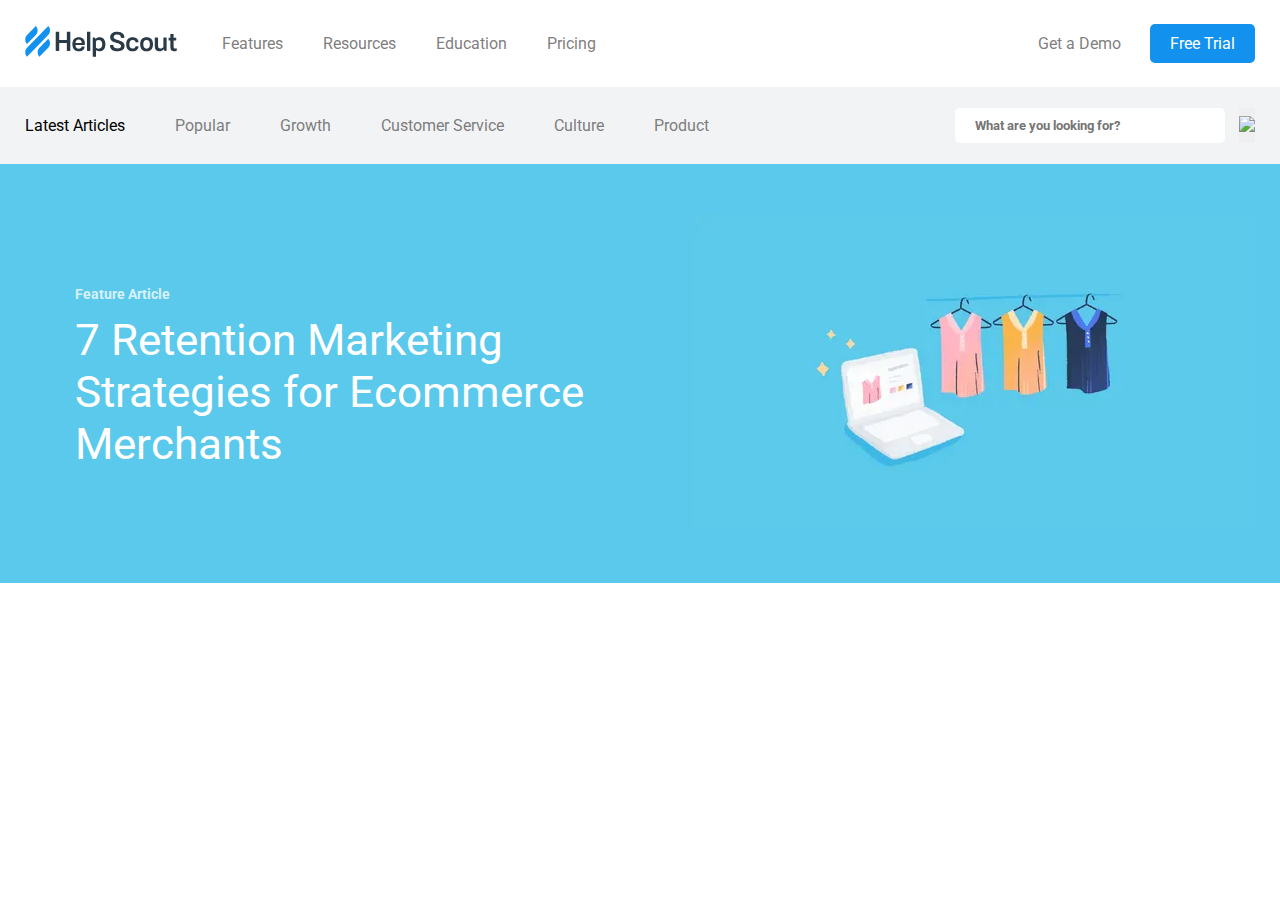
==== blog/index.html @ 037d073d "blog" ====
<!DOCTYPE html>
<html lang="en">
<head>
    <meta charset="UTF-8">
    <meta name="viewport" content="width=device-width, initial-scale=1.0">
    <link rel="stylesheet" href="style.css">
    <title>Blog</title>
</head>
<body>
    <div class="wrapper">
        <div class="header">
            <div class="logo">
                <img src="./assets/images/logo.svg" alt="logo">
            </div>
            <nav>
                <ul>
                    <li>
                        <a href="#">Features</a>
                    </li>
                    <li>
                        <a href="#">Resources</a>
                    </li>
                    <li>
                        <a href="#">Education</a>
                    </li>
                    <li>
                        <a href="#">Pricing</a>
                    </li>
                </ul>                  
                <div class="sub-menu">
                    <a href="#">Get a Demo</a>
                    <a href="#">Free Trial</a>
                </div>
            </nav>
        </div>
        <div class="container-fluid background-gray">
            <div class="sub-header">
                <nav>
                    <ul>
                        <li>
                            <a href="#">Latest Articles</a>
                        </li>
                        <li>
                            <a href="#">Popular</a>
                        </li>
                        <li>
                            <a href="#">Growth</a>
                        </li>
                        <li>
                            <a href="#">Customer Service</a>
                        </li>
                        <li>
                            <a href="#">Culture</a>
                        </li>
                        <li>
                            <a href="#">Product</a>
                        </li>
                    </ul>
                </nav>
                <div class="search-bar">
                    <form action="post">
                        <input type="text" placeholder="What are you looking for?">
                        <button type="submit"><img src="https://img.icons8.com/ios/25/000000/search--v1.png"/></button>
                    </form>
                </div>
            </div>
        </div>
        <div class="main">
            <div class="container-fluid background-blue">
                <div class="banner">
                    <div class="content">
                        <h3>Feature Article</h3>
                        <a href="#">7 Retention Marketing Strategies for Ecommerce Merchants</a>
                    </div>
                    <div class="img">
                        <img src="./assets/images/sub-banner.png" alt="banner">
                    </div>
                </div>
            </div>
        </div>
        <div class="footer">

        </div>
    </div>
</body>
</html>
---- blog/style.css ----
@import url('https://fonts.googleapis.com/css2?family=Roboto');

:root {
    /*      Theme colors        */
    --text-gray: #3f4954;
    --text-light : #686666da;
    --bg-color: #0f0f0f;
    --white: #ffffff;
    --midnight: #104f55;
    --background-gray: rgb(241, 243, 245);
    --background-blue: #5bc9eb;

    /* color */
    --blue: rgb(18, 146, 238)
}
* {
    margin: 0;
    padding: 0;
    box-sizing: border-box;
    font-family: 'Roboto', sans-serif;
    outline: none;
}

a {
    color: var(--text-light);
    text-decoration: none;
}

/* container */
.container-fluid{
    width: 100vw;
    display: flex;
    flex-direction: column;
    align-items: center;
}

.background-gray {
    background-color: var(--background-gray);
}

.background-blue {
    background-color: var(--background-blue);
}

.wrapper {
    display: flex;
    flex-direction: column;
    align-items: center;
}

/* header */
.header {
    padding: 21px 25px;
    display: flex;
    flex-direction: row;
    justify-content: start;
    align-items: center;
    max-width: 1300px;
    width: 100%;
}

.header .logo img {
    width: 152px;
    margin-right: 25px;
}

.header nav {
    display: flex;
    flex-direction: row;
    justify-content: space-between;
    align-items: center;
    width: 100%;
}

.header nav .menu {
}

.header nav  ul {
    display: flex;
    justify-content: center;
    align-items: center;
}

.header nav ul li {
    padding: 13px 20px;
    list-style: none;
}

.header nav ul li a {
    text-decoration: none;
    
}

header nav .sub-menu {
    display: flex;
    flex-direction: row;
    justify-content: end;
}

.header nav .sub-menu a {
    text-decoration: none;
    margin-left: 25px;
}

.header nav .sub-menu a:nth-child(2) {
    padding: 10px 20px;
    color: white;
    background-color: var(--blue);
    border-radius: 5px;
}


/* sub-header */

.sub-header {
    width: 100%;
    max-width: 1300px;
    padding: 21px 25px;
    display: flex;
    flex-direction: row;
    justify-content: space-between;
    align-items: center;
}

.sub-header nav ul{
    display: flex;
}

.sub-header nav ul li {
    list-style: none;
    margin: 0 25px;
}

.sub-header nav ul li:nth-child(1) {
    margin-left: 0;
    
}

.sub-header nav ul li:nth-child(1) a {
    color: black;
}

.sub-header .search-bar {
    width: 100%;
    max-width: 300px;
}

.sub-header form {
    border-radius: 5px;
    display: flex;
    justify-content: space-between;
}

.sub-header form input {
    width: 90%;
    padding: 10px 20px;
    border-radius: 5px;
    font-weight: bold;
    border: none;
    user-select: none;
}

.sub-header form button {
    margin-left: 10px;
    border: none;
    cursor: pointer;
}


/* ***************** */

/* main */

.main .banner {
    width: 100%;
    max-width: 1300px;
    padding: 50px 25px;
    display: flex;
    justify-content: space-between;
}

.main .banner .content {
    margin-left: 50px;
    display: flex;
    justify-content: center;
    align-items: start;
    flex-direction: column;
}

.main .banner .content h3 {
    color: var(--white);
    font-size: 14px;
    line-height: 1.6em;
    opacity: 0.75;
    margin: 8px 0px;
}

.main .banner .content a {
    color: var(--white);
    font-size: 44px;
    margin: 0px;
    border-bottom: 2px solid transparent;
    transition: border 0.2s ease 0s;
    cursor: pointer;
}
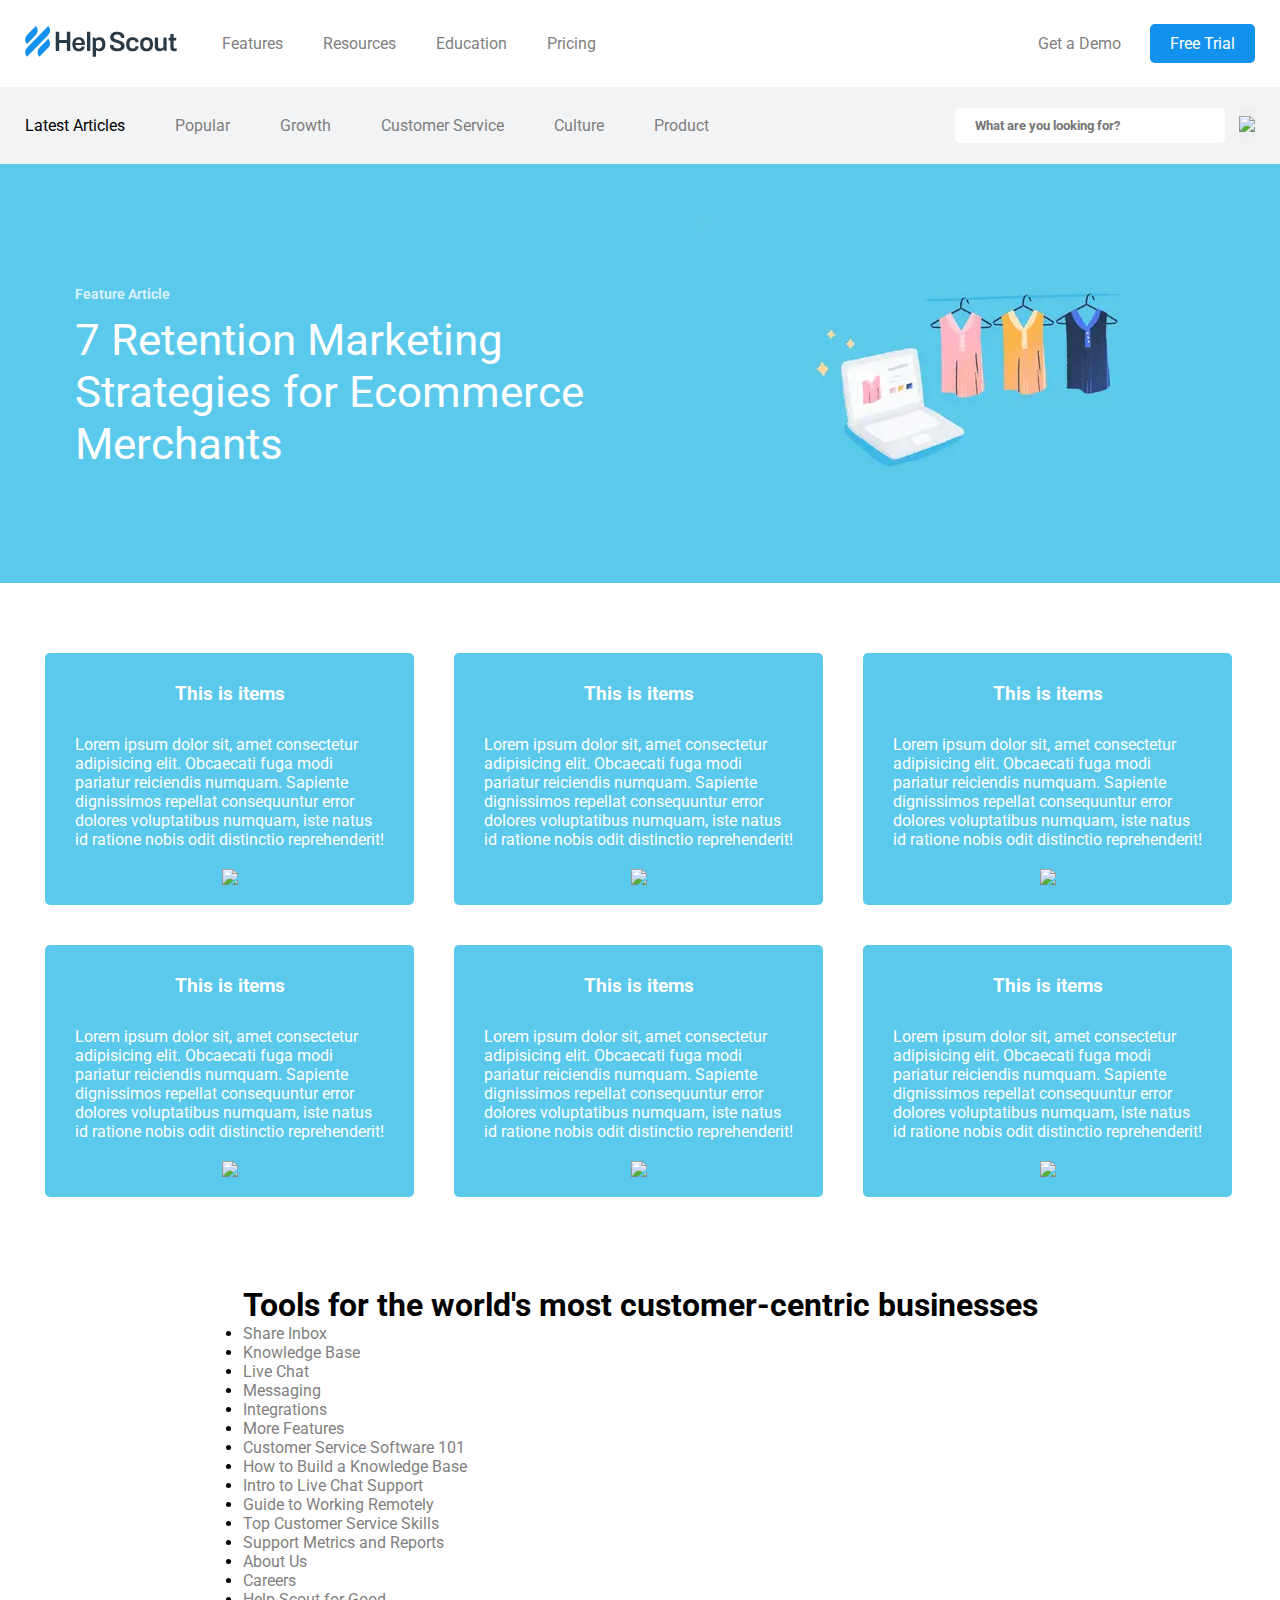
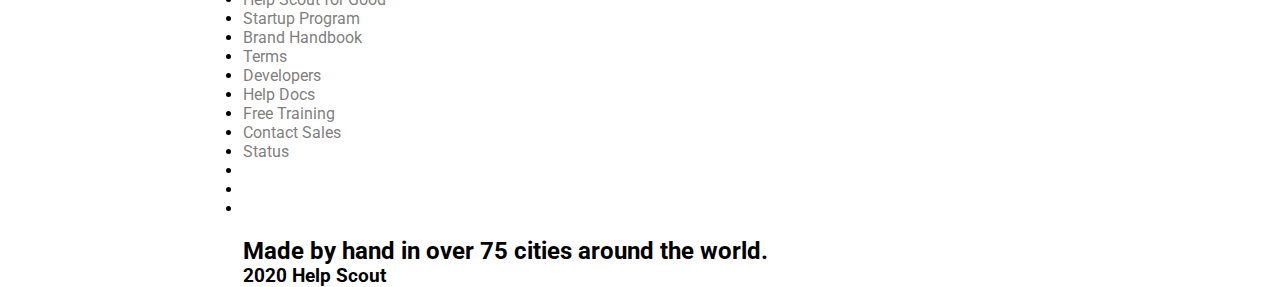
==== commit fd0bfce8: "blog-footer" ====
--- a/blog/index.html
+++ b/blog/index.html
@@ -78,9 +78,102 @@
                 </div>
             </div>
         </div>
-        <div class="footer">
-
+        <div class="box-items">
+            <div class="box-item">
+                <h3>This is items</h3>
+                <p>Lorem ipsum dolor sit, amet consectetur adipisicing elit. Obcaecati fuga modi pariatur reiciendis numquam. Sapiente dignissimos repellat consequuntur error dolores voluptatibus numquam, iste natus id ratione nobis odit distinctio reprehenderit!</p>
+                <img src="https://picsum.photos/seed/picsum/300/200">
+            </div>
+            <div class="box-item">
+                <h3>This is items</h3>
+                <p>Lorem ipsum dolor sit, amet consectetur adipisicing elit. Obcaecati fuga modi pariatur reiciendis numquam. Sapiente dignissimos repellat consequuntur error dolores voluptatibus numquam, iste natus id ratione nobis odit distinctio reprehenderit!</p>
+                <img src="https://picsum.photos/seed/picsum/300/200">
+            </div>
+            <div class="box-item">
+                <h3>This is items</h3>
+                <p>Lorem ipsum dolor sit, amet consectetur adipisicing elit. Obcaecati fuga modi pariatur reiciendis numquam. Sapiente dignissimos repellat consequuntur error dolores voluptatibus numquam, iste natus id ratione nobis odit distinctio reprehenderit!</p>
+                <img src="https://picsum.photos/seed/picsum/300/200">
+            </div>
+            <div class="box-item">
+                <h3>This is items</h3>
+                <p>Lorem ipsum dolor sit, amet consectetur adipisicing elit. Obcaecati fuga modi pariatur reiciendis numquam. Sapiente dignissimos repellat consequuntur error dolores voluptatibus numquam, iste natus id ratione nobis odit distinctio reprehenderit!</p>
+                <img src="https://picsum.photos/seed/picsum/300/200">
+            </div>
+            <div class="box-item">
+                <h3>This is items</h3>
+                <p>Lorem ipsum dolor sit, amet consectetur adipisicing elit. Obcaecati fuga modi pariatur reiciendis numquam. Sapiente dignissimos repellat consequuntur error dolores voluptatibus numquam, iste natus id ratione nobis odit distinctio reprehenderit!</p>
+                <img src="https://picsum.photos/seed/picsum/300/200">
+            </div>
+            <div class="box-item">
+                <h3>This is items</h3>
+                <p>Lorem ipsum dolor sit, amet consectetur adipisicing elit. Obcaecati fuga modi pariatur reiciendis numquam. Sapiente dignissimos repellat consequuntur error dolores voluptatibus numquam, iste natus id ratione nobis odit distinctio reprehenderit!</p>
+                <img src="https://picsum.photos/seed/picsum/300/200">
+            </div>
         </div>
-    </div>
+        <div class="container-fluid">
+            <div class="footer">
+                <div class="main-footer">
+                    <div class="title-footer">
+                        <img src="" alt="">
+                        <h1>Tools for the world's most customer-centric businesses</h1>
+                    </div>
+                    <div class="platform">
+                        <ul>
+                            <li><a href="#">Share Inbox</a></li>
+                            <li><a href="#">Knowledge Base</a></li>
+                            <li><a href="#">Live Chat</a></li>
+                            <li><a href="#">Messaging</a></li>
+                            <li><a href="#">Integrations</a></li>
+                            <li><a href="#">More Features</a></li>
+                        </ul>
+                    </div>
+                    <div class="learn">
+                        <ul>
+                            <li><a href="#">​​Customer Service Software 101</a></li>
+                            <li><a href="#">How to Build a Knowledge Base</a></li>
+                            <li><a href="#">Intro to Live Chat Support</a></li>
+                            <li><a href="#">Guide to Working Remotely</a></li>
+                            <li><a href="#">​​Top Customer Service Skills</a></li>
+                            <li><a href="#">Support Metrics and Reports</a></li>
+                        </ul>
+                    </div>
+                    <div class="company">
+                        <ul>
+                            <li><a href="#">About Us</a></li>
+                            <li><a href="#">Careers</a></li>
+                            <li><a href="#">Help Scout for Good</a></li>
+                            <li><a href="#">Startup Program</a></li>
+                            <li><a href="#">Brand Handbook</a></li>
+                            <li><a href="#">Terms</a></li>
+                            
+                        </ul>
+                    </div>
+                    <div class="help">
+                        <ul>
+                            <li><a href="#">Developers</a></li>
+                            <li><a href="#">Help Docs</a></li>
+                            <li><a href="#">Free Training</a></li>
+                            <li><a href="#">Contact Sales</a></li>
+                            <li><a href="#">Status</a></li>
+                        </ul>
+                    </div>
+                </div>
+                <div class="sub-footer">
+                    <div class="social-media">
+                        <ul>
+                            <li></li>
+                            <li></li>
+                            <li></li>
+                        </ul>
+                    </div>
+                    <div>
+                        <img src="" alt="" class="signed">
+                        <h2>Made by hand in over 75 cities around the world.</h2>
+                        <h3>2020 Help Scout</h3>
+                    </div>
+                </div>
+            </div>
+        </div>
+    </>
 </body>
 </html>--- a/blog/style.css
+++ b/blog/style.css
@@ -202,4 +202,34 @@
     border-bottom: 2px solid transparent;
     transition: border 0.2s ease 0s;
     cursor: pointer;
+}
+
+/* box-items */
+.box-items {
+    width: 100%;
+    max-width: 1320px;
+    padding: 50px 25px;
+    display: flex;
+    flex-wrap: wrap;
+}
+
+.box-item {
+    color: white;
+    width: 30%;
+    display: flex;
+    flex-direction: column;
+    justify-content: center;
+    align-items: center;
+    margin: 20px 20px;
+    padding: 20px;
+    border-radius: 5px;
+    background-color: var(--background-blue);
+}
+
+.box-item h3 {
+    padding: 10px 0;
+}
+
+.box-item p {
+    padding: 20px 10px;
 }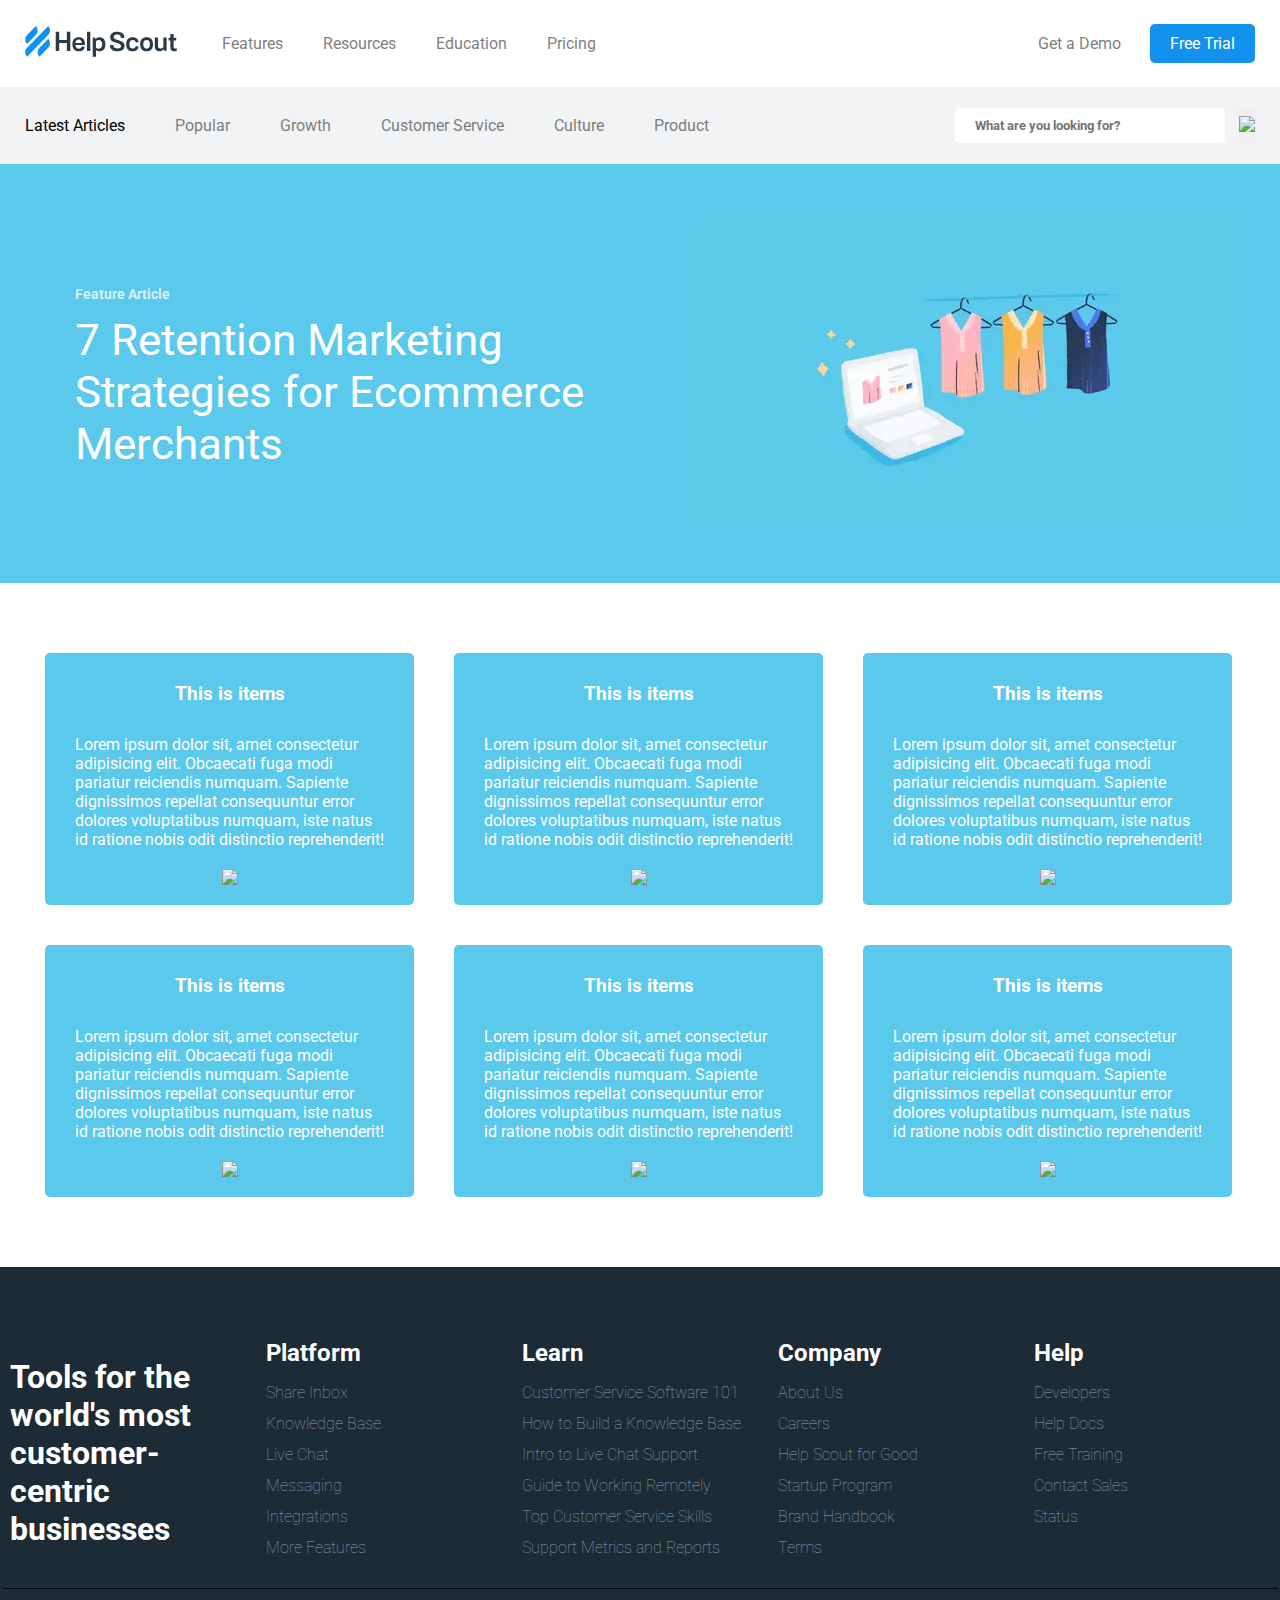
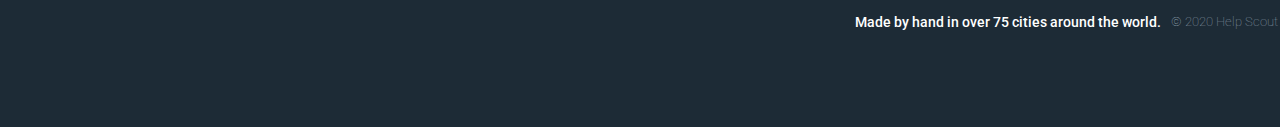
==== commit cae725e9: "finish" ====
--- a/blog/index.html
+++ b/blog/index.html
@@ -4,6 +4,7 @@
     <meta charset="UTF-8">
     <meta name="viewport" content="width=device-width, initial-scale=1.0">
     <link rel="stylesheet" href="style.css">
+    <script src="https://cdnjs.cloudflare.com/ajax/libs/font-awesome/5.13.1/js/all.min.js" integrity="sha256-HkXXtFRaflZ7gjmpjGQBENGnq8NIno4SDNq/3DbkMgo=" crossorigin="anonymous"></script>
     <title>Blog</title>
 </head>
 <body>
@@ -110,14 +111,15 @@
                 <img src="https://picsum.photos/seed/picsum/300/200">
             </div>
         </div>
-        <div class="container-fluid">
+        <div class="container-fluid footer-background">
             <div class="footer">
                 <div class="main-footer">
                     <div class="title-footer">
-                        <img src="" alt="">
+                        <img src="./assets/images/sub-logo.svg" alt="">
                         <h1>Tools for the world's most customer-centric businesses</h1>
                     </div>
                     <div class="platform">
+                        <h2>Platform</h2>
                         <ul>
                             <li><a href="#">Share Inbox</a></li>
                             <li><a href="#">Knowledge Base</a></li>
@@ -128,6 +130,7 @@
                         </ul>
                     </div>
                     <div class="learn">
+                        <h2>Learn</h2>
                         <ul>
                             <li><a href="#">​​Customer Service Software 101</a></li>
                             <li><a href="#">How to Build a Knowledge Base</a></li>
@@ -138,6 +141,7 @@
                         </ul>
                     </div>
                     <div class="company">
+                        <h2>Company</h2>
                         <ul>
                             <li><a href="#">About Us</a></li>
                             <li><a href="#">Careers</a></li>
@@ -149,6 +153,7 @@
                         </ul>
                     </div>
                     <div class="help">
+                        <h2>Help</h2>
                         <ul>
                             <li><a href="#">Developers</a></li>
                             <li><a href="#">Help Docs</a></li>
@@ -161,15 +166,15 @@
                 <div class="sub-footer">
                     <div class="social-media">
                         <ul>
-                            <li></li>
-                            <li></li>
-                            <li></li>
+                            <li><a href="#"><i class="fab fa-facebook-square"></i></a></li>
+                            <li><a href="#"><i class="fab fa-twitter-square"></i></a></i></li>
+                            <li><a href="#"><i class="fab fa-linkedin"></i></a></li>
                         </ul>
                     </div>
-                    <div>
-                        <img src="" alt="" class="signed">
+                    <div class="signed">
+                        <img src="./assets/images/signed.png" alt="" class="signed">
                         <h2>Made by hand in over 75 cities around the world.</h2>
-                        <h3>2020 Help Scout</h3>
+                        <h3>© 2020 Help Scout</h3>
                     </div>
                 </div>
             </div>
--- a/blog/style.css
+++ b/blog/style.css
@@ -232,4 +232,104 @@
 
 .box-item p {
     padding: 20px 10px;
+}
+
+.footer-background {
+    background-color: rgb(29, 43, 54);
+}
+
+.footer {
+    display: flex;
+    flex-direction: column;
+    justify-content: center;
+    width: 100%;
+    max-width: 1300px;
+    margin: 72px 25px;
+    align-items: center;
+}
+
+.footer .main-footer {
+    display: flex;
+    flex-direction: row;
+    justify-content: center;
+    margin-bottom: 25px;
+}
+
+.footer-background .main-footer > div {
+    width: 25%;
+    padding: 0 10px;
+    color: white;
+}
+
+.footer-background .main-footer .title-footer img{
+    width: 40px;
+    margin-bottom: 10px;
+}
+
+.footer-background .main-footer > div h2 {
+    padding-bottom: 10px;
+    color: white;
+}
+
+
+.footer-background .main-footer div li {
+    padding: 6px 0;
+    list-style: none;
+}
+
+.footer-background .main-footer > div  a {
+    color: rgb(147, 161, 176);
+    font-weight: 100;
+}
+
+.sub-footer {
+    display: flex;
+    width: 100%;
+    max-width: 1275px;
+    justify-content: space-between;
+    padding: 25px 0;
+    border-top: 1px solid;
+}
+
+.social-media{
+    width: 100%;
+}
+
+.social-media ul{
+    display: flex;
+    width: 100%;
+}
+
+.social-media ul li {
+    padding: 0 5px;
+    list-style: none;
+    font-size: 2rem;
+}
+
+.social-media a {
+    color: #0077CC;
+}
+
+.sub-footer .signed {
+    width: 100%;
+    display: flex;
+    justify-content: flex-end;
+    color: white
+}
+
+.sub-footer .signed img {
+    width: 50px;
+    height: 15px;
+    padding-right: 10px;
+}
+.sub-footer .signed h2 {
+    font-size: 14px;
+    font-weight: 500;
+}
+
+.sub-footer .signed h3 {
+    color: rgb(147, 161, 176);
+    padding-left: 10px;
+    font-size: 13px;
+    font-weight: 100;
 }